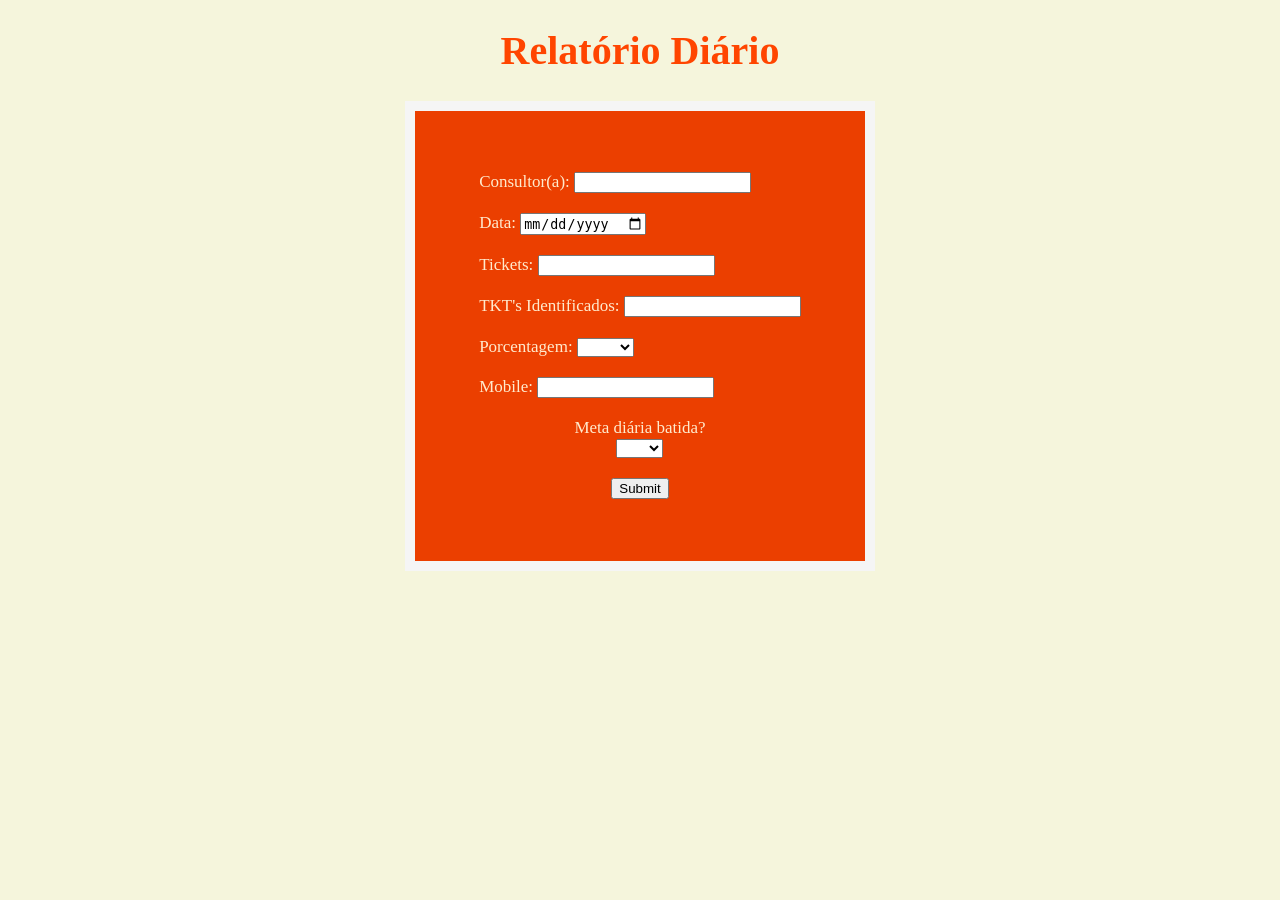
==== index.html @ 9d8c6db0 "alteracao 5 index" ====
<!DOCTYPE html>
<html lang="en">
<head>
    <meta charset="UTF-8">
    <meta name="viewport" content="width=device-width, initial-scale=1.0">
    <title>Relatório Diário</title>

        <link rel="stylesheet" href="CSS/style.css">

</head>
<body>
     <h1>Relatório Diário</h1>
     <div class="project">
      <!--<form action="https://api.sheetmonkey.io/form/4X9DrX5w3hM1xvK85QgBoS" method="post"></form>-->
     <form method="post" action="https://api.sheetmonkey.io/form/4X9DrX5w3hM1xvK85QgBoS">
    <!--<form action="https://api.sheetmonkey.io/form/4X9DrX5w3hM1xvK85QgBoS" method="post"></form>-->
        Consultor(a): <input type="consultor(a)" name="consultor(a)">
        <br>
        <br>

        Data: <input type="date" name="date">
        <br>
        <br>

        Tickets: <input type="ticket" name="tickets">
        <br>
        <br>

        TKT's Identificados: <input type="identificados" name="identificados">
        <br>
        <br>

        Porcentagem: <select name="porcentagem">
           <option> </option>
           <option>5%</option>
           <option>10%</option>
            <option>15%</option>
           <option>20%</option>
           <option>25%</option>
           <option>30%</option>
           <option>35%</option>
           <option>40%</option>
           <option>45%</option>
          <option>50%</option>
          <option>55%</option>
          <option>60%</option>
          <option>65%</option>
          <option>70%</option>
          <option>75%</option>
          <option>80%</option>
          <option>85%</option>
          <option>90%</option>
          <option>95%</option>
          <option>100%</option>
        </select>
        <br>
        <br>

        Mobile: <input type="mobile" name="mobile">
        <br>
        <br>

      <div class="askm">
        Meta diária batida?
        <br>
        <select name="meta">
          <option> </option>
          <option>Sim</option>
          <option>Não</option>
        </select>
        <br>

        <!--<input type="radio" name="sim" value="sim"> Sim
        <input type="radio" name="sim" value="sim"> Não
        <br>
        <br>
        </div>-->

        <br> 
     <div class="bottom">
        <input type="submit" name="submit">
        </div>
        </form>
           </div>
</body>
</html>
---- CSS/style.css ----
h1{color: orangered; font-size: 40px; text-align: center;}

.project{
    border: 10px solid whitesmoke;
    background-color: rgb(235, 63, 0);
    display: flex;
    justify-content: center;
    align-items: center;
    font-family: Cambria, Cochin, Georgia, Times, 'Times New Roman', serif;
    color: blanchedalmond;
    width: 450px;
    height: 450px;
    font-size: 17px;
    margin: auto;
    padding: 0%;
    bottom: auto;
}

.bottom{
    text-align: center;
}

.askm{
    text-align: center;
}

body{background-color: beige;}
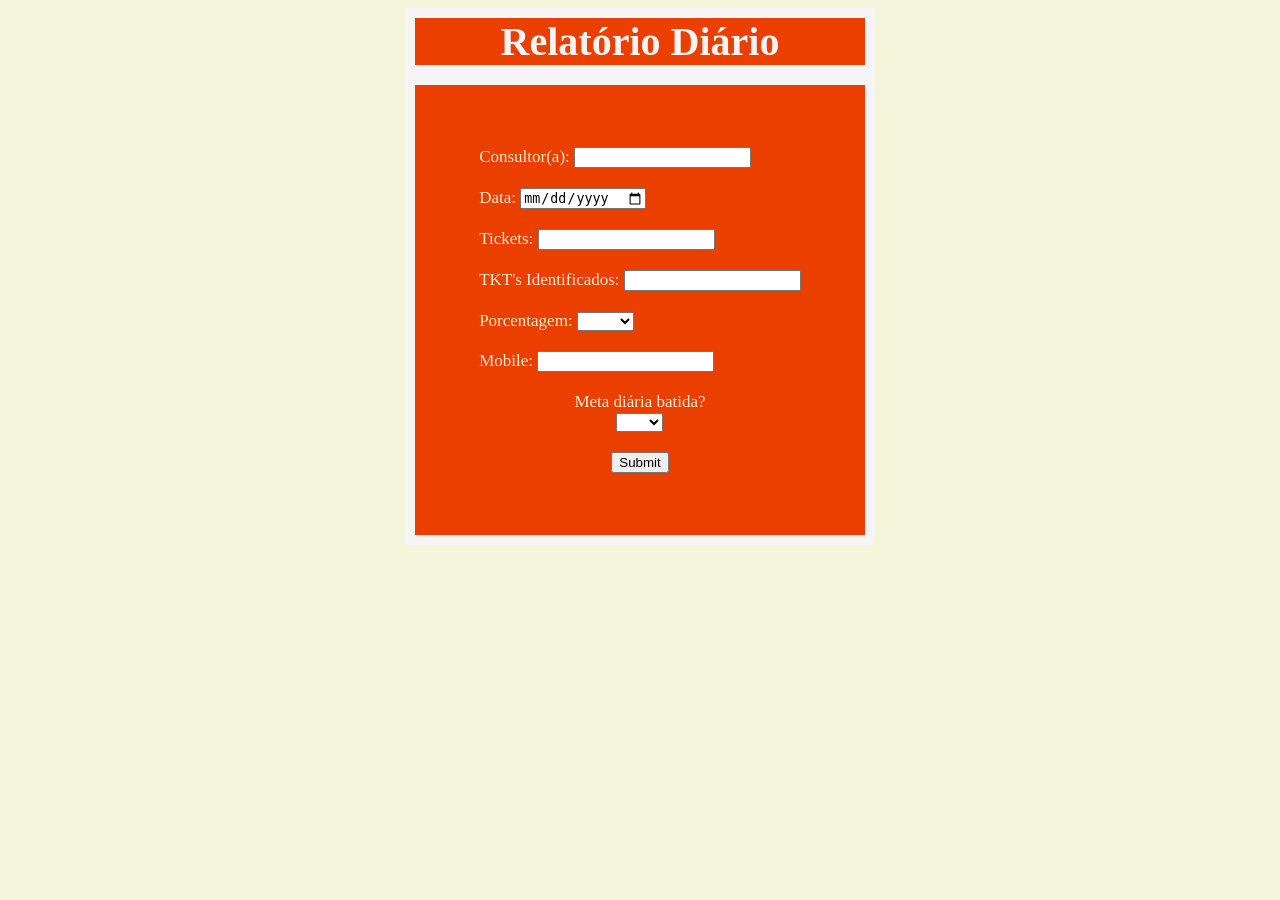
==== commit 894dcfc1: "alteracao 7 html" ====
--- a/index.html
+++ b/index.html
@@ -12,7 +12,7 @@
      <h1>Relatório Diário</h1>
      <div class="project">
       <!--<form action="https://api.sheetmonkey.io/form/4X9DrX5w3hM1xvK85QgBoS" method="post"></form>-->
-     <form method="post" action="https://api.sheetmonkey.io/form/4X9DrX5w3hM1xvK85QgBoS">
+     <form method="post" action="https://api.sheetmonkey.io/form/2KCCvy36f37fkgHenCVykE">
     <!--<form action="https://api.sheetmonkey.io/form/4X9DrX5w3hM1xvK85QgBoS" method="post"></form>-->
         Consultor(a): <input type="consultor(a)" name="consultor(a)">
         <br>
--- a/CSS/style.css
+++ b/CSS/style.css
@@ -1,4 +1,11 @@
-h1{color: orangered; font-size: 40px; text-align: center;}
+h1{ color: whitesmoke;
+    width: 450px;
+    margin: auto;
+    font-size: 40px;
+    text-align: center;
+    background-color: rgb(235, 63, 0);
+    border: 10px solid whitesmoke;
+}
 
 .project{
     border: 10px solid whitesmoke;
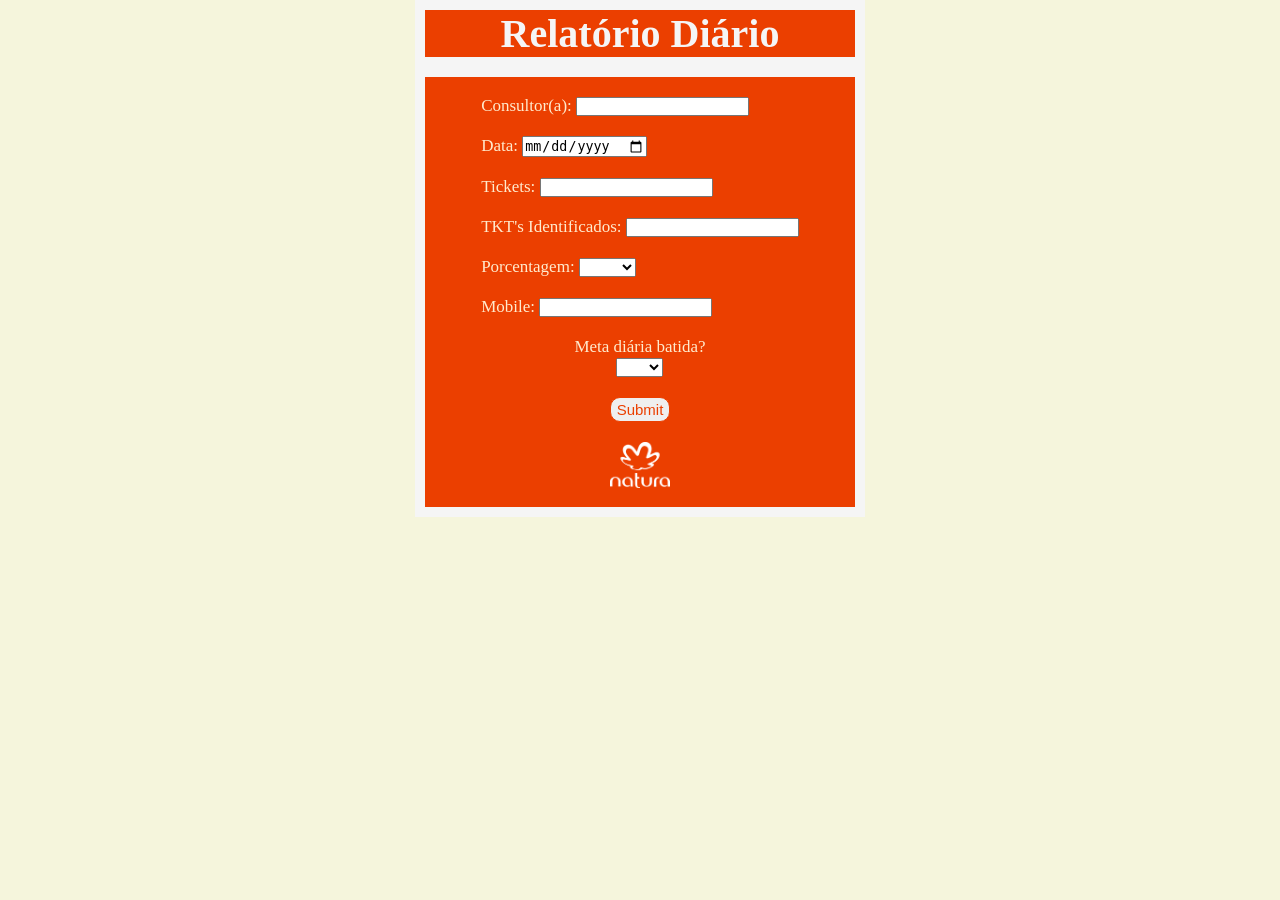
==== commit d3213565: "aletracao 6 index" ====
--- a/index.html
+++ b/index.html
@@ -80,7 +80,10 @@
      <div class="bottom">
         <input type="submit" name="submit">
         </div>
+        <br>
+
+        <img src="img/natura logo.png" alt="logo natura">
         </form>
            </div>
 </body>
-</html>
+</html>
--- a/CSS/style.css
+++ b/CSS/style.css
@@ -1,3 +1,9 @@
+* {
+    margin: 0;
+    padding: 0;
+    box-sizing: border-box;
+}
+
 h1{ color: whitesmoke;
     width: 450px;
     margin: auto;
@@ -5,6 +11,13 @@
     text-align: center;
     background-color: rgb(235, 63, 0);
     border: 10px solid whitesmoke;
+}
+
+img{
+    width: 60px;
+    display: block;
+    margin-right: auto;
+    margin-left: auto;
 }
 
 .project{
@@ -27,8 +40,26 @@
     text-align: center;
 }
 
+input[type="submit"]{
+    padding: 3px 6px;
+    font-size: 15px;
+    color: rgb(235, 63, 0);
+    border: 1px solid rgb(235, 63, 0);
+    border-radius: 10px;
+    cursor: pointer;
+    transition: 0.3s;
+}
+
+input[type="submit"]:hover{
+    background-color: rgb(235, 63, 0);
+    color: white;
+    border: 2px solid white;
+}
+
+
 .askm{
     text-align: center;
 }
 
-body{background-color: beige;}+body{background-color: beige;
+}
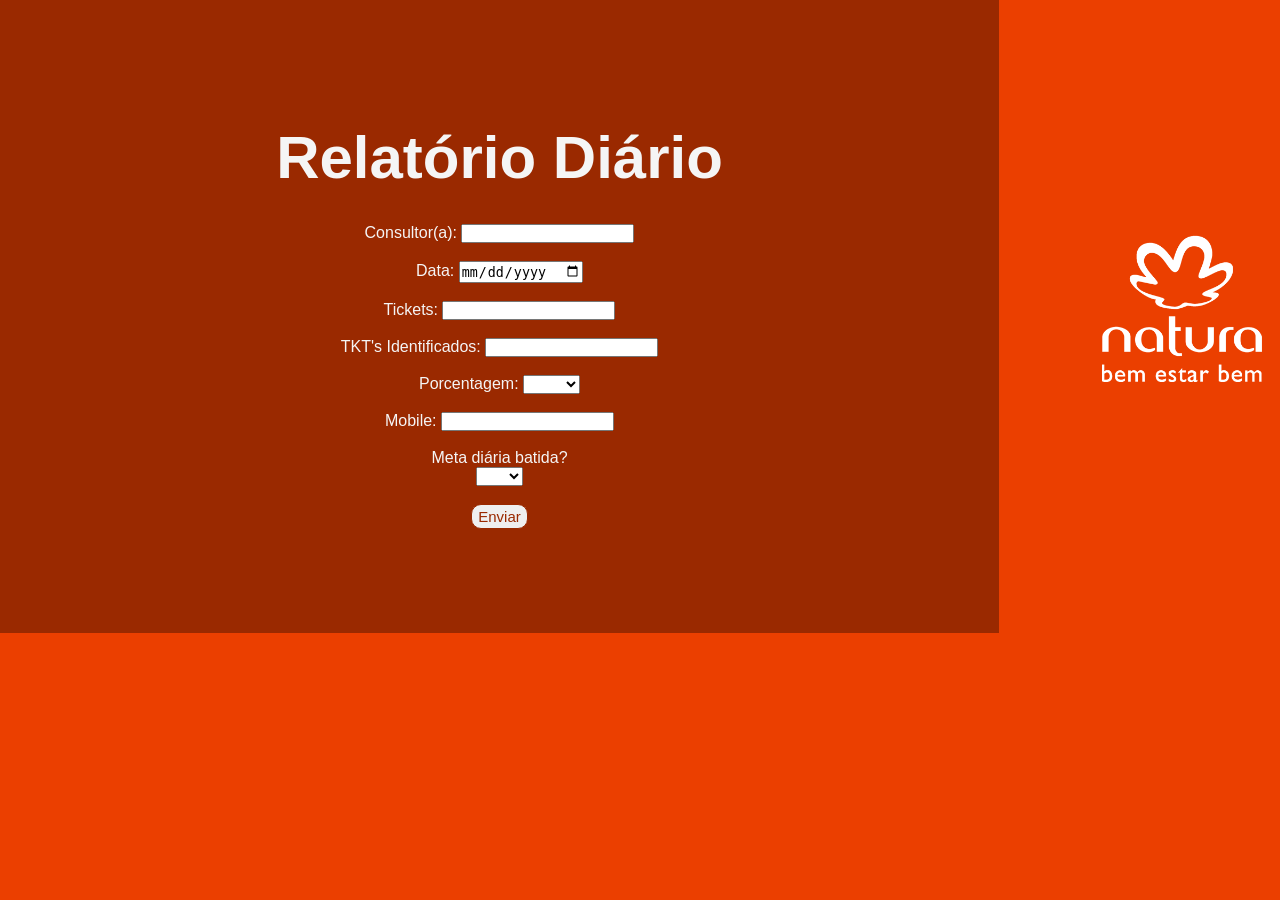
==== commit 59fad66e: "alteracao 7 index" ====
--- a/index.html
+++ b/index.html
@@ -9,11 +9,10 @@
 
 </head>
 <body>
+      <div class="project">
+        <div class="relatorio">
      <h1>Relatório Diário</h1>
-     <div class="project">
-      <!--<form action="https://api.sheetmonkey.io/form/4X9DrX5w3hM1xvK85QgBoS" method="post"></form>-->
-     <form method="post" action="https://api.sheetmonkey.io/form/2KCCvy36f37fkgHenCVykE">
-    <!--<form action="https://api.sheetmonkey.io/form/4X9DrX5w3hM1xvK85QgBoS" method="post"></form>-->
+          <form method="post" action="https://api.sheetmonkey.io/form/2KCCvy36f37fkgHenCVykE">
         Consultor(a): <input type="consultor(a)" name="consultor(a)">
         <br>
         <br>
@@ -77,13 +76,23 @@
         </div>-->
 
         <br> 
+
      <div class="bottom">
-        <input type="submit" name="submit">
+        <input type="submit" name="submit" value="Enviar">
+        <p id="mensagem" style="color: green; font-weight: bold;"></p>
         </div>
         <br>
 
-        <img src="img/natura logo.png" alt="logo natura">
+        <!--<div class="motivation">
+        <p>"O talento vence jogos, mas só o trabalho em equipe ganha campeonatos."</p>
+        <p>Michael Jordan</p>
+      </div>-->
+
+        <img src="img/natura_logo_branco.png" alt="logo natura">
         </form>
            </div>
+            </div>
+
+      <script src="js/script.js" defer></script>      
 </body>
 </html>
--- a/CSS/style.css
+++ b/CSS/style.css
@@ -4,36 +4,38 @@
     box-sizing: border-box;
 }
 
-h1{ color: whitesmoke;
-    width: 450px;
-    margin: auto;
-    font-size: 40px;
-    text-align: center;
+body{
     background-color: rgb(235, 63, 0);
-    border: 10px solid whitesmoke;
-}
-
-img{
-    width: 60px;
-    display: block;
-    margin-right: auto;
-    margin-left: auto;
+    margin: 0;
+    padding: 0;
+    display: flex;
 }
 
 .project{
-    border: 10px solid whitesmoke;
-    background-color: rgb(235, 63, 0);
-    display: flex;
-    justify-content: center;
-    align-items: center;
-    font-family: Cambria, Cochin, Georgia, Times, 'Times New Roman', serif;
-    color: blanchedalmond;
-    width: 450px;
-    height: 450px;
-    font-size: 17px;
-    margin: auto;
-    padding: 0%;
-    bottom: auto;
+    width: 999px;
+    height: 633px;
+    background-color: rgb(154, 41, 0);
+}
+
+.relatorio{
+    color: whitesmoke;
+    font-family: Avantgarde, TeX Gyre Adventor, URW Gothic L, sans-serif;
+    text-align: center;
+    padding: 9%;
+}
+
+h1{ color: whitesmoke;
+    font-size: 60px;
+    text-align: center;
+    padding: 4%;
+}
+
+.motivation{
+    color: whitesmoke;
+    font-family: New Century Schoolbook, TeX Gyre Schola, serif;
+    font-size: 24px;
+    margin-left: 100%;
+    margin-top: -5%;
 }
 
 .bottom{
@@ -43,23 +45,27 @@
 input[type="submit"]{
     padding: 3px 6px;
     font-size: 15px;
-    color: rgb(235, 63, 0);
-    border: 1px solid rgb(235, 63, 0);
+    color: rgb(154, 41, 0);
+    border: 1px solid rgb(154, 41, 0);
     border-radius: 10px;
     cursor: pointer;
     transition: 0.3s;
 }
 
 input[type="submit"]:hover{
-    background-color: rgb(235, 63, 0);
+    background-color: rgb(154, 41, 0);
     color: white;
     border: 2px solid white;
 }
 
 
 .askm{
-    text-align: center;
+    text-align: center
 }
 
-body{background-color: beige;
+img{
+    width: 160px;
+    display: block;
+    margin-left: 123.5%;
+    margin-top: -38%;
 }
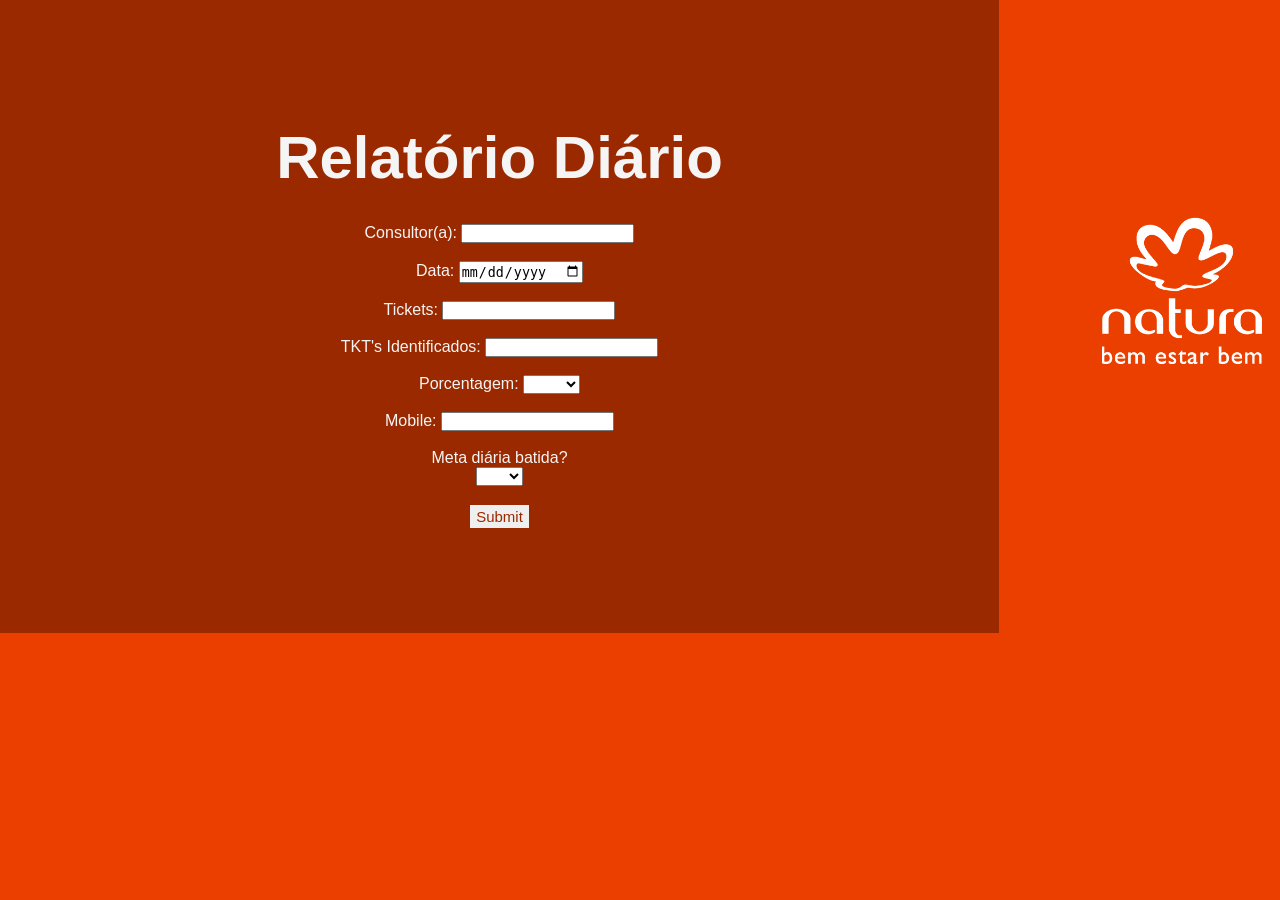
==== commit f7a67c62: "atualizacao 8 index" ====
--- a/index.html
+++ b/index.html
@@ -77,10 +77,9 @@
 
         <br> 
 
-     <div class="bottom">
-        <input type="submit" name="submit" value="Enviar">
-        <p id="mensagem" style="color: green; font-weight: bold;"></p>
-        </div>
+     <button id="meuBotao">
+        <input type="submit" name="submit">
+     </button>
         <br>
 
         <!--<div class="motivation">
--- a/CSS/style.css
+++ b/CSS/style.css
@@ -38,8 +38,9 @@
     margin-top: -5%;
 }
 
-.bottom{
+#meuBotao{
     text-align: center;
+    border: 0;
 }
 
 input[type="submit"]{
@@ -47,7 +48,6 @@
     font-size: 15px;
     color: rgb(154, 41, 0);
     border: 1px solid rgb(154, 41, 0);
-    border-radius: 10px;
     cursor: pointer;
     transition: 0.3s;
 }
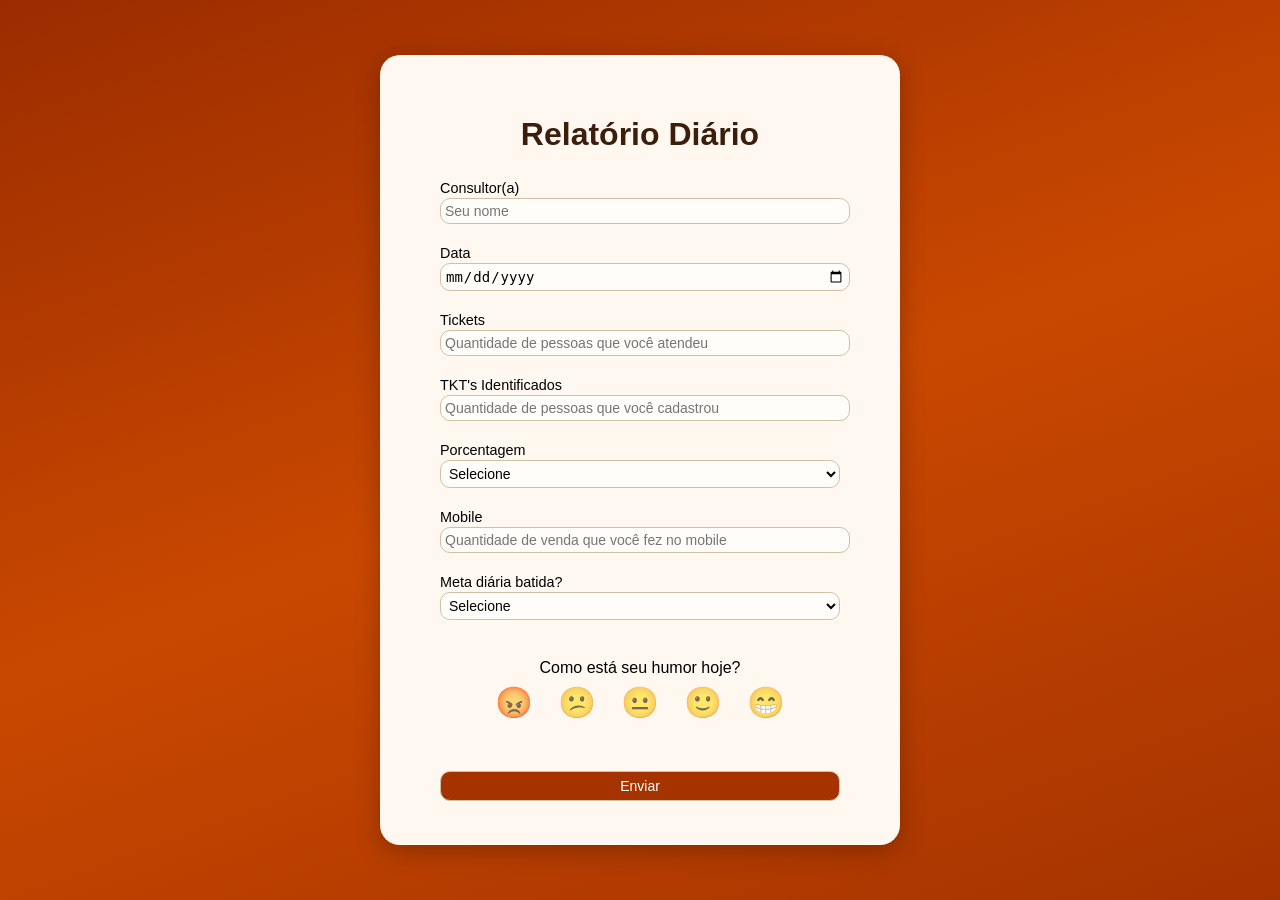
==== commit e298f92c: "nono commit" ====
--- a/index.html
+++ b/index.html
@@ -9,37 +9,43 @@
 
 </head>
 <body>
-      <div class="project">
-        <div class="relatorio">
-     <h1>Relatório Diário</h1>
-          <form method="post" action="https://api.sheetmonkey.io/form/2KCCvy36f37fkgHenCVykE">
-        Consultor(a): <input type="consultor(a)" name="consultor(a)">
-        <br>
-        <br>
+<div class="card">
+    <h1>Relatório Diário</h1>
+          <form method="post" action="https://api.sheetmonkey.io/form/4X9DrX5w3hM1xvK85QgBoS">
+    <form class="form-grid">
+      <div>
+        <label for="consultor">Consultor(a)</label>
+        <input type="text" id="consultor" name="Consultor(a)" placeholder="Seu nome" required>
+      </div>
 
-        Data: <input type="date" name="date">
-        <br>
-        <br>
+      <div>
+        <label for="data">Data</label>
+        <input type="date" id="data" name="Data" required>
+      </div>
 
-        Tickets: <input type="ticket" name="tickets">
-        <br>
-        <br>
+      <div>
+        <label for="tickets">Tickets</label>
+        <input type="number" id="tickets" name="Tickets" placeholder="Quantidade de pessoas que você atendeu" required>
+      </div>
 
-        TKT's Identificados: <input type="identificados" name="identificados">
-        <br>
-        <br>
+      <div>
+        <label for="tkt">TKT's Identificados</label>
+        <input type="number" id="tkt" name="Identificados" placeholder="Quantidade de pessoas que você cadastrou" required>
+      </div>
 
-        Porcentagem: <select name="porcentagem">
-           <option> </option>
-           <option>5%</option>
-           <option>10%</option>
-            <option>15%</option>
-           <option>20%</option>
-           <option>25%</option>
-           <option>30%</option>
-           <option>35%</option>
-           <option>40%</option>
-           <option>45%</option>
+      <div>
+        <label for="porcentagem">Porcentagem</label>
+        <select id="porcentagem" name="Porcentagem" required>
+          <option value="">Selecione</option>
+          <option>5%</option>
+          <option>10%</option>
+          <option>15%</option>
+          <option>20%</option>
+          <option>25%</option>
+          <option>30%</option>
+          <option>35%</option>
+          <option>40%</option>
+          <option>45%</option>
           <option>50%</option>
           <option>55%</option>
           <option>60%</option>
@@ -52,45 +58,40 @@
           <option>95%</option>
           <option>100%</option>
         </select>
-        <br>
-        <br>
+      </div>
 
-        Mobile: <input type="mobile" name="mobile">
-        <br>
-        <br>
+      <div>
+        <label for="mobile">Mobile</label>
+        <input type="text" id="mobile" name="Mobile" placeholder="Quantidade de venda que você fez no mobile" required>
+      </div>
 
-      <div class="askm">
-        Meta diária batida?
-        <br>
-        <select name="meta">
-          <option> </option>
+      <div>
+        <label for="meta">Meta diária batida?</label>
+        <select id="meta" name="Atingiu?" required>
+          <option value="">Selecione</option>
           <option>Sim</option>
           <option>Não</option>
         </select>
-        <br>
+      </div>
 
-        <!--<input type="radio" name="sim" value="sim"> Sim
-        <input type="radio" name="sim" value="sim"> Não
-        <br>
-        <br>
-        </div>-->
+      <!-- Emojis de Humor -->
+      <div class="humor-container">
+        <span class="humor-label">Como está seu humor hoje?</span>
+        <div class="emojis" id="emojis">
+          <span class="emoji" data-msg="Parece um dia difícil, mas calma, não é o fim do mundo. 😔">😡</span>
+          <span class="emoji" data-msg="Não está dos melhores, mas sei que vai melhorar! 😕">😕</span>
+          <span class="emoji" data-msg="Tudo sob controle, eu acho! 😐">😐</span>
+          <span class="emoji" data-msg="Bom humor, que felicidade! 🙂">🙂</span>
+          <span class="emoji" data-msg="Excelente! Continue espalhando boas vibrações, todos precisamos! 😁">😁</span>
+        </div>
+        <span id="humor-msg"></span>
+      </div>
 
-        <br> 
+      <button type="submit">Enviar</button>
+    </form>
+    </form>
+  </div>
 
-     <button id="meuBotao">
-        <input type="submit" name="submit">
-     </button>
-        <br>
-
-        <!--<div class="motivation">
-        <p>"O talento vence jogos, mas só o trabalho em equipe ganha campeonatos."</p>
-        <p>Michael Jordan</p>
-      </div>-->
-
-        <img src="img/natura_logo_branco.png" alt="logo natura">
-        </form>
-           </div>
-            </div>
 
       <script src="js/script.js" defer></script>      
 </body>
--- a/CSS/style.css
+++ b/CSS/style.css
@@ -1,71 +1,137 @@
-* {
-    margin: 0;
-    padding: 0;
-    box-sizing: border-box;
+body {
+  margin: 0;
+  font-family: 'Poppins', sans-serif;
+  background: linear-gradient(160deg, #9b2c00, #c94800, #a53300);
+  display: flex;
+  justify-content: center;
+  align-items: center;
+  min-height: 100vh;
 }
 
-body{
-    background-color: rgb(235, 63, 0);
-    margin: 0;
-    padding: 0;
-    display: flex;
+.container {
+  width: 100%;
+  display: flex;
+  justify-content: center;
+  align-items: center;
 }
 
-.project{
-    width: 999px;
-    height: 633px;
-    background-color: rgb(154, 41, 0);
+.card {
+  background-color: #fff8f0;
+  border-radius: 20px;
+  padding: 40px 60px;
+  box-shadow: 0 6px 25px rgba(0, 0, 0, 0.25);
+  text-align: center;
+  width: 400px;
+  margin: 10px;
 }
 
-.relatorio{
-    color: whitesmoke;
-    font-family: Avantgarde, TeX Gyre Adventor, URW Gothic L, sans-serif;
-    text-align: center;
-    padding: 9%;
+h1 {
+  margin-bottom: 25px;
+  color: #3b1f0c;
 }
 
-h1{ color: whitesmoke;
-    font-size: 60px;
-    text-align: center;
-    padding: 4%;
+    label {
+      display: block;
+      text-align: left;
+      margin-top: 2px;
+      margin-bottom: 2px;
+      font-weight: 500;
+      font-size: 0.9rem;
+    }
+
+    input, select {
+      width: 100%;
+      padding: 5px;
+      border: 1px solid #d4a574;
+      border-radius: 8px;
+      outline: none;
+      font-size: 0.9rem;
+      background-color: #fffdf9;
+    }
+
+form {
+  display: flex;
+  flex-direction: column;
+  gap: 15px;
 }
 
-.motivation{
-    color: whitesmoke;
-    font-family: New Century Schoolbook, TeX Gyre Schola, serif;
-    font-size: 24px;
-    margin-left: 100%;
-    margin-top: -5%;
+input, select, button {
+  padding: 4px;
+  border: 1px solid #d1bfa3;
+  border-radius: 10px;
+  font-size: 14px;
+  margin-bottom: 4px;
 }
 
-#meuBotao{
-    text-align: center;
-    border: 0;
+button {
+  background-color: #a53300;
+  color: white;
+  cursor: pointer;
+  transition: 0.3s ease;
+  margin-top: 35px;
+  padding: 6px;
 }
 
-input[type="submit"]{
-    padding: 3px 6px;
-    font-size: 15px;
-    color: rgb(154, 41, 0);
-    border: 1px solid rgb(154, 41, 0);
-    cursor: pointer;
-    transition: 0.3s;
+button:hover {
+  background-color: #752300;
+  transform: scale(1.05)
 }
 
-input[type="submit"]:hover{
-    background-color: rgb(154, 41, 0);
-    color: white;
-    border: 2px solid white;
+/* Emojis */
+.humor-container {
+  grid-column: span 2;
+  text-align: center;
+  margin-top: 20px;
 }
 
-
-.askm{
-    text-align: center
+.humor-label {
+  font-weight: 500;
+  margin-bottom: 8px;
+  display: block;
 }
 
-img{
-    width: 160px;
-    display: block;
-    margin-left: 123.5%;
-    margin-top: -38%;
+.emojis {
+  display: flex;
+  justify-content: center;
+  gap: 25px;
+  font-size: 1.9rem;
+  cursor: pointer;
+}
+
+.emoji {
+  transition: transform 0.2s;
+  opacity: 0.7;
+}
+
+.emoji:hover {
+  transform: scale(1.2);
+  opacity: 1;
+}
+
+.emoji.selected {
+  transform: scale(1.3);
+  opacity: 1;
+  text-shadow: 0 0 10px rgba(255, 174, 0, 0.7);
+}
+
+/* ---------- MENSAGEM DE HUMOR ---------- */
+#humor-msg {
+  margin-top: 12px;
+  font-size: 0.95rem;
+  color: #5a2e0d;
+  font-weight: 500;
+  min-height: 22px;
+  transition: opacity 0.3s ease;
+}
+
+@media (max-width: 768px) {
+  .form-grid {
+    grid-template-columns: 1fr;
+  }
+  button {
+    grid-column: 1;
+  }
+  .humor-container {
+    grid-column: 1;
+  }
 }
